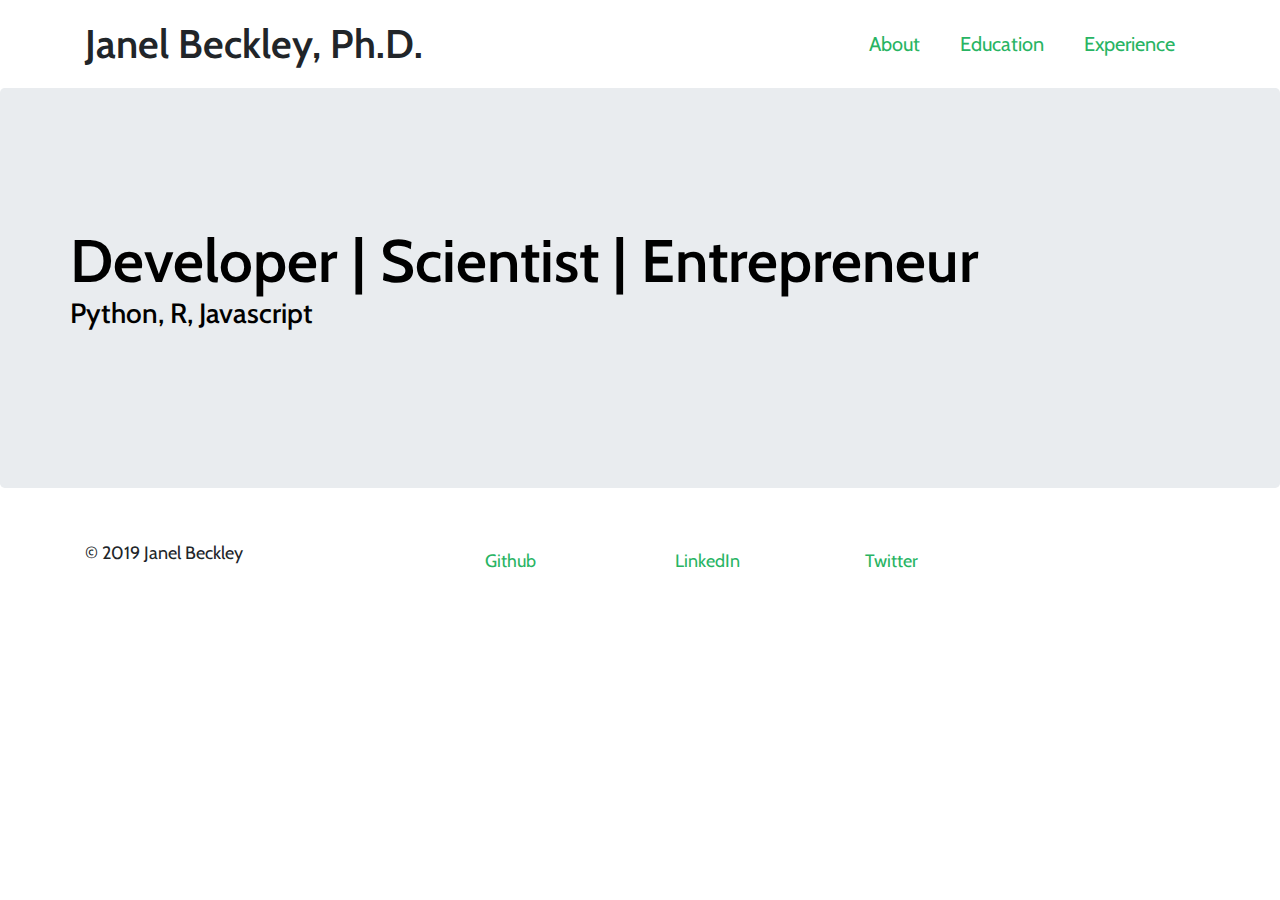
==== index.html @ 6ead153e "portfolio" ====
<!DOCTYPE html>
<html lang="en">
  <head>
    <title>Janel's Portfolio</title>
    <meta charset="utf-8" />
    <link rel="stylesheet" href="https://stackpath.bootstrapcdn.com/bootstrap/4.3.1/css/bootstrap.min.css" integrity="sha384-ggOyR0iXCbMQv3Xipma34MD+dH/1fQ784/j6cY/iJTQUOhcWr7x9JvoRxT2MZw1T" crossorigin="anonymous">
    <link href='https://fonts.googleapis.com/css?family=Cabin:300,400,700' rel='stylesheet' type='text/css'>
    <link href="style.css" type="text/css" rel="stylesheet">
  </head>
  <body>
    <header class = "container">
    <div class="row">
      <h1 class="col-sm-6"> Janel Beckley, Ph.D.
      </h1>
      <nav class="col-sm-6 text-right">
        <a href="about.html">About</a>
        <a href="education.html">Education</a>
        <a href="experience.html">Experience</a>
      </nav>
      </div>
    </header>
    <section class="jumbotron">
    <div class="container">
      <div class="row">
        <h2>Developer | Scientist | Entrepreneur</h2>
        <h3>Python, R, Javascript</h3>
      </div>
      </div>
    </section>
    <footer class="container"> 
      <div class="row">
        <p class="col-sm-4"> &copy; 2019 Janel Beckley         <div class ="col-sm-2">
        <a href="https://github.com/ezmirelda85">Github</a>
        </div>
        <div class ="col-sm-2">
        <a href="https://www.linkedin.com/janelbeckley">LinkedIn</a>
        </div>
        <div class ="col-sm-2">
          <a href="https://twitter.com/ezmirelda85">Twitter</a>
        </div>
        </p>
      </div>
    </footer>
    
  </body>
</html>
---- style.css ----
body {
  font-family: Cabin, sans-serif;
  background-image: url('https://s3.amazonaws.com/codecademy-content/courses/learn-css-selectors-visual-rules/hypnotize_bg.png');
}

header {
  padding: 20px 0;
}

header .row,
footer .row {
  display: flex;
  align-items: center;
}

h1 {
  font-weight: 600;
  margin: 0;
}
h5 {
  font-weight: 600;
  margin: 0;
  text-align: left;
}

nav {
  display: flex;
  justify-content: flex-end;
  font-size: 20px;
  font-weight: 400;
}

a {
  padding: 0 20px;
  margin: 0;
  color: #28B463
}

.jumbotron {
  display: flex;
  align-items: center;
  background-image: url('https://lh3.googleusercontent.com/[base64]s903-no');
  background-size: cover;
  color: #ffffff;
  height: 400px;
}

.jumbotron h2 {
  font-size: 60px;
  font-weight: 600;
  margin: 0;
  color: #000;
}

.jumbotron h3 {
  margin: 0 0 20px;
  color: #000;
}

section .row img {
  margin: 0 0 30px;
  width: 100%;
  overflow: hidden;
}

.col-md-6 {
  margin: 0 0 30px;
}

.btn.btn-primary {
  border-radius: 2px;
  border: 0px;
  color: #fbd1d5;
  background-color: #ffffff;
}

.btn.btn-primary:hover {
  color: #ffffff;
  background-color: #fbd1d5;
}

.btn-secondary {
  background-color: #2a70e0;
  color: #ffffff;
  margin: 0 0 30px;
}

.portrait {
  width:  350px;
  height: 300px;
  overflow: hidden;
}

.languages {
  overflow: hidden;
  max-width: 150px;
  max-height: 125px;
}

figure img {
  width: auto;
  height: auto;
}

figure {
  margin-bottom: 30px;
}

footer {
  font-size: 18px;
  padding: 20px 0;
}

footer .col-sm-8 {
  display: flex;
  justify-content: flex-end;
}

footer ul {
  list-style: none;
}
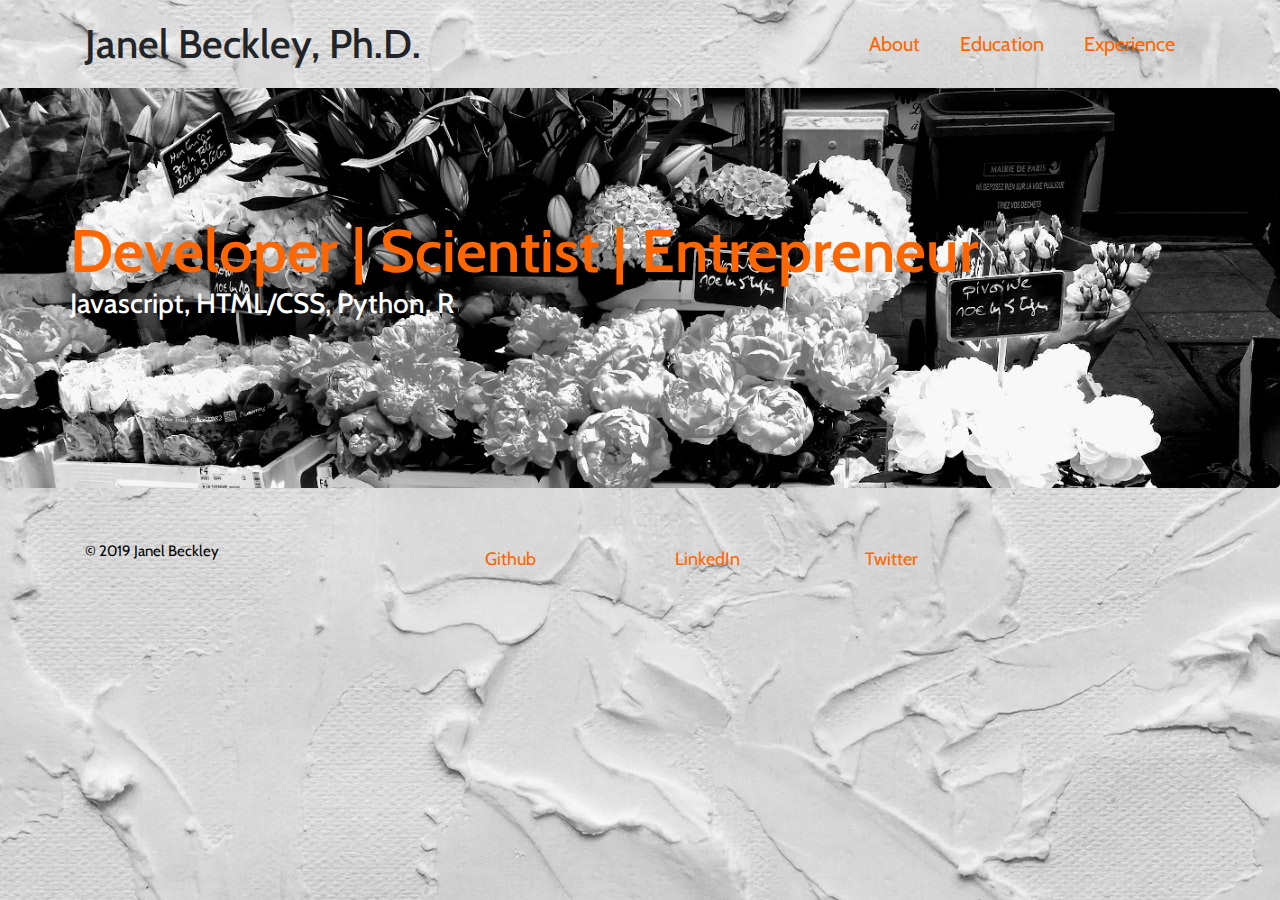
==== commit 2c1bce71: "updated jumbrotron and text color" ====
--- a/index.html
+++ b/index.html
@@ -23,7 +23,7 @@
     <div class="container">
       <div class="row">
         <h2>Developer | Scientist | Entrepreneur</h2>
-        <h3>Python, R, Javascript</h3>
+        <h3> Javascript, HTML/CSS, Python, R</h3>
       </div>
       </div>
     </section>
--- a/style.css
+++ b/style.css
@@ -1,6 +1,6 @@
 body {
   font-family: Cabin, sans-serif;
-  background-image: url('https://s3.amazonaws.com/codecademy-content/courses/learn-css-selectors-visual-rules/hypnotize_bg.png');
+  background-image: url('./images/whitewall.jpg');
 }
 
 header {
@@ -14,7 +14,7 @@
 }
 
 h1 {
-  font-weight: 600;
+  font-weight: 500;
   margin: 0;
 }
 h5 {
@@ -33,13 +33,17 @@
 a {
   padding: 0 20px;
   margin: 0;
-  color: #28B463
+  color: #FF6600
 }
 
+p {
+  color: #000000;
+  font-size: 15px;
+}
 .jumbotron {
   display: flex;
   align-items: center;
-  background-image: url('https://lh3.googleusercontent.com/[base64]s903-no');
+  background-image: url('./images/flowers-jumbotron.jpg');
   background-size: cover;
   color: #ffffff;
   height: 400px;
@@ -49,12 +53,12 @@
   font-size: 60px;
   font-weight: 600;
   margin: 0;
-  color: #000;
+  color: #FF6600;
 }
 
 .jumbotron h3 {
-  margin: 0 0 20px;
-  color: #000;
+  margin: 0 0 40px;
+  color: #FFFFFF;
 }
 
 section .row img {
@@ -75,7 +79,7 @@
 }
 
 .btn.btn-primary:hover {
-  color: #ffffff;
+  color: #FF6600;
   background-color: #fbd1d5;
 }
 
@@ -109,6 +113,7 @@
 footer {
   font-size: 18px;
   padding: 20px 0;
+  color: #FF6600;
 }
 
 footer .col-sm-8 {
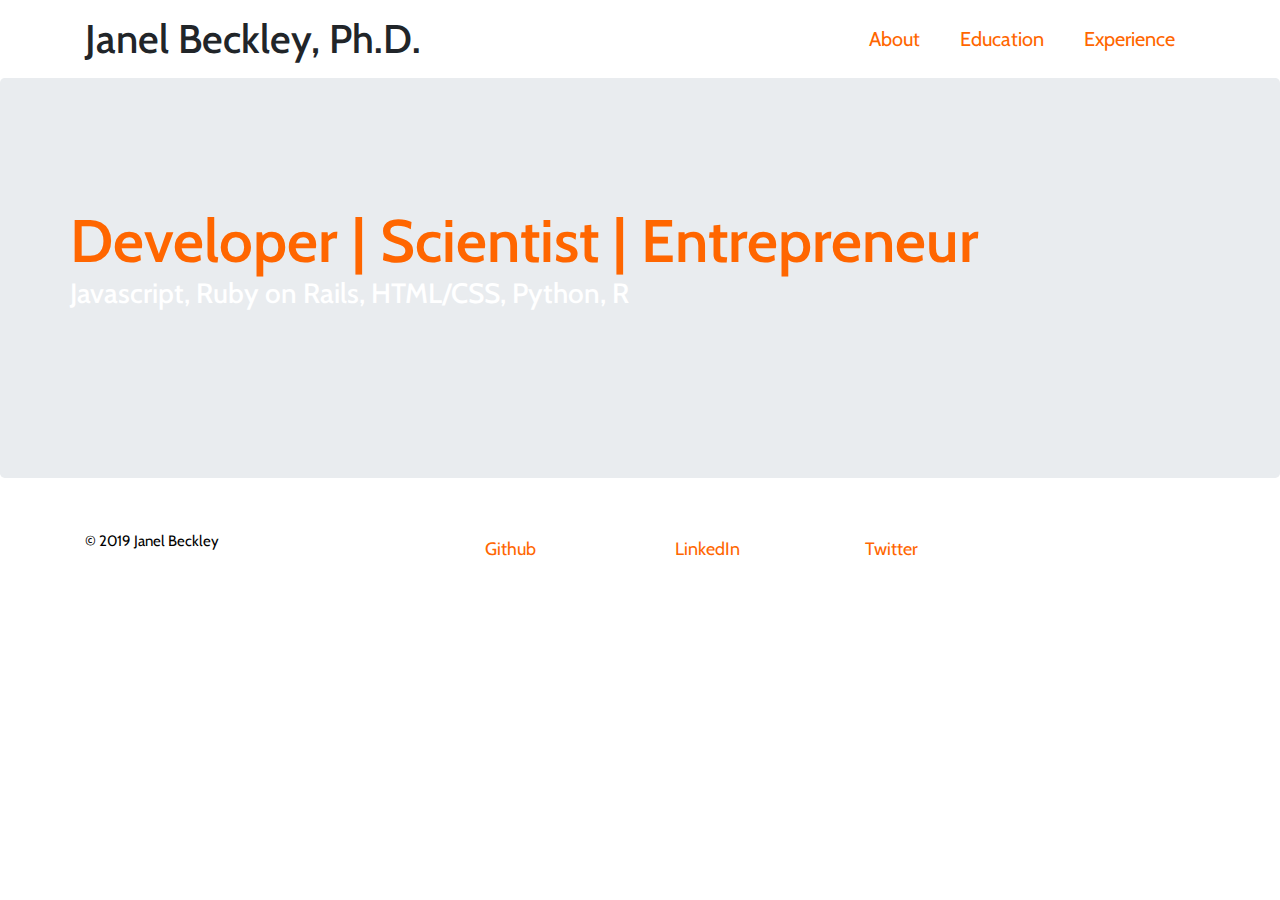
==== commit 5f1e0e32: "Add RoR to home page" ====
--- a/index.html
+++ b/index.html
@@ -23,7 +23,7 @@
     <div class="container">
       <div class="row">
         <h2>Developer | Scientist | Entrepreneur</h2>
-        <h3> Javascript, HTML/CSS, Python, R</h3>
+        <h3> Javascript, Ruby on Rails, HTML/CSS, Python, R</h3>
       </div>
       </div>
     </section>
--- a/style.css
+++ b/style.css
@@ -1,10 +1,10 @@
 body {
   font-family: Cabin, sans-serif;
-  background-image: url('./images/whitewall.jpg');
+  background-image: url('./images/old-white-background.jpg');
 }
 
 header {
-  padding: 20px 0;
+  padding: 15px 0;
 }
 
 header .row,
@@ -17,10 +17,11 @@
   font-weight: 500;
   margin: 0;
 }
+
 h5 {
   font-weight: 600;
-  margin: 0;
-  text-align: left;
+  margin: 20;
+  text-align: center;
 }
 
 nav {
@@ -28,22 +29,35 @@
   justify-content: flex-end;
   font-size: 20px;
   font-weight: 400;
+  color: #FF6600;
 }
 
 a {
   padding: 0 20px;
   margin: 0;
-  color: #FF6600
+  color: #FF6600;
 }
 
 p {
   color: #000000;
   font-size: 15px;
 }
+.banner {
+  display: flex;
+  align-items: center;
+  color: #FF6600;
+  height: 100px; 
+}
+.banner h2 {
+   font-size: 40px;
+  font-weight: 400;
+  margin: 0;
+  color: #FF6600; 
+}
 .jumbotron {
   display: flex;
   align-items: center;
-  background-image: url('./images/flowers-jumbotron.jpg');
+  background-image: url('./images/darkflowers.png');
   background-size: cover;
   color: #ffffff;
   height: 400px;
@@ -62,7 +76,7 @@
 }
 
 section .row img {
-  margin: 0 0 30px;
+  margin: 30px 0 0;
   width: 100%;
   overflow: hidden;
 }
@@ -70,7 +84,9 @@
 .col-md-6 {
   margin: 0 0 30px;
 }
-
+.col-2 {
+  margin: 0 0 30px;
+}
 .btn.btn-primary {
   border-radius: 2px;
   border: 0px;
@@ -95,10 +111,10 @@
   overflow: hidden;
 }
 
-.languages {
+.icons {
   overflow: hidden;
   max-width: 150px;
-  max-height: 125px;
+  max-height: 150px;
 }
 
 figure img {
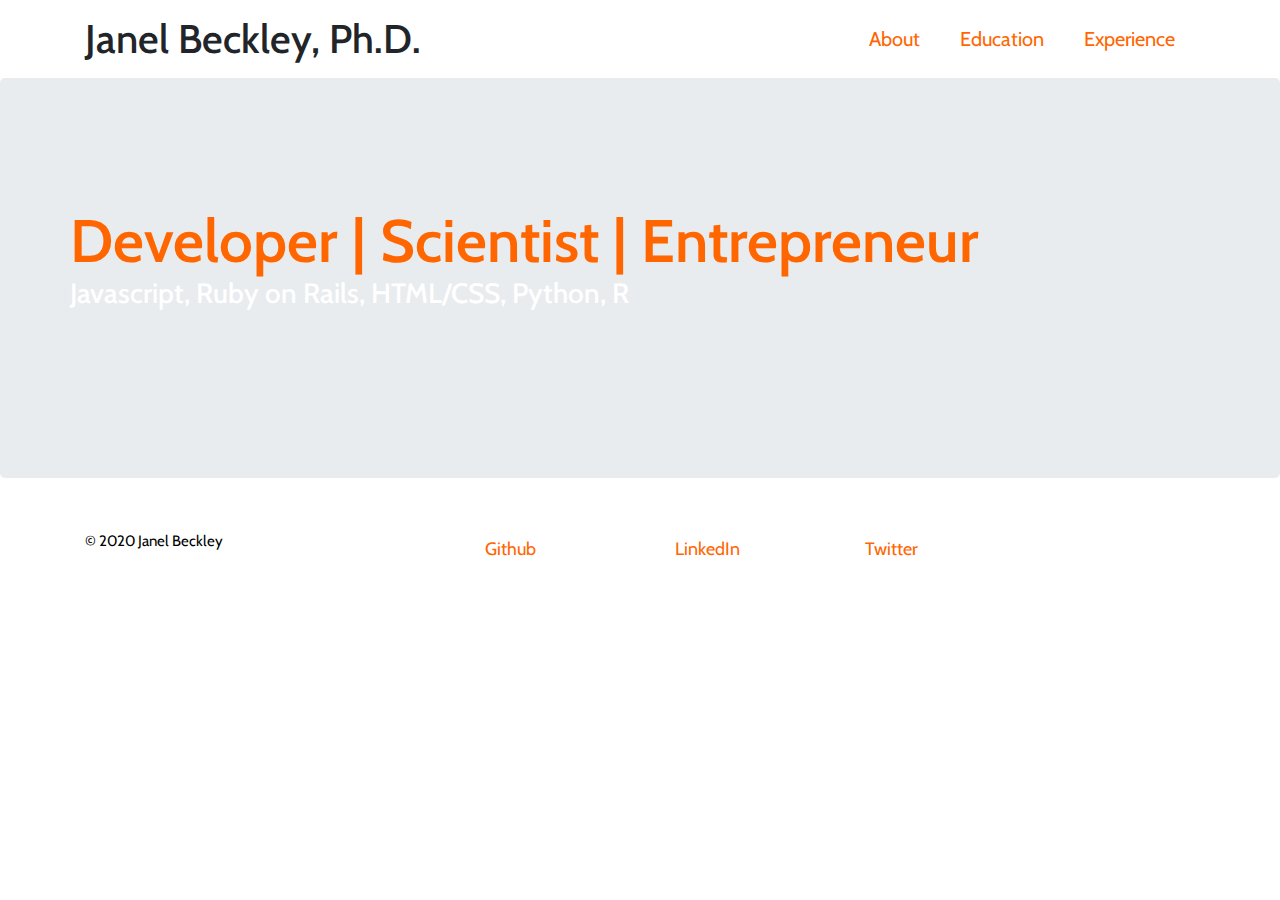
==== commit 02a6137f: "Update index.html" ====
--- a/index.html
+++ b/index.html
@@ -29,7 +29,7 @@
     </section>
     <footer class="container"> 
       <div class="row">
-        <p class="col-sm-4"> &copy; 2019 Janel Beckley         <div class ="col-sm-2">
+        <p class="col-sm-4"> &copy; 2020 Janel Beckley         <div class ="col-sm-2">
         <a href="https://github.com/ezmirelda85">Github</a>
         </div>
         <div class ="col-sm-2">
@@ -43,4 +43,4 @@
     </footer>
     
   </body>
-</html>+</html>
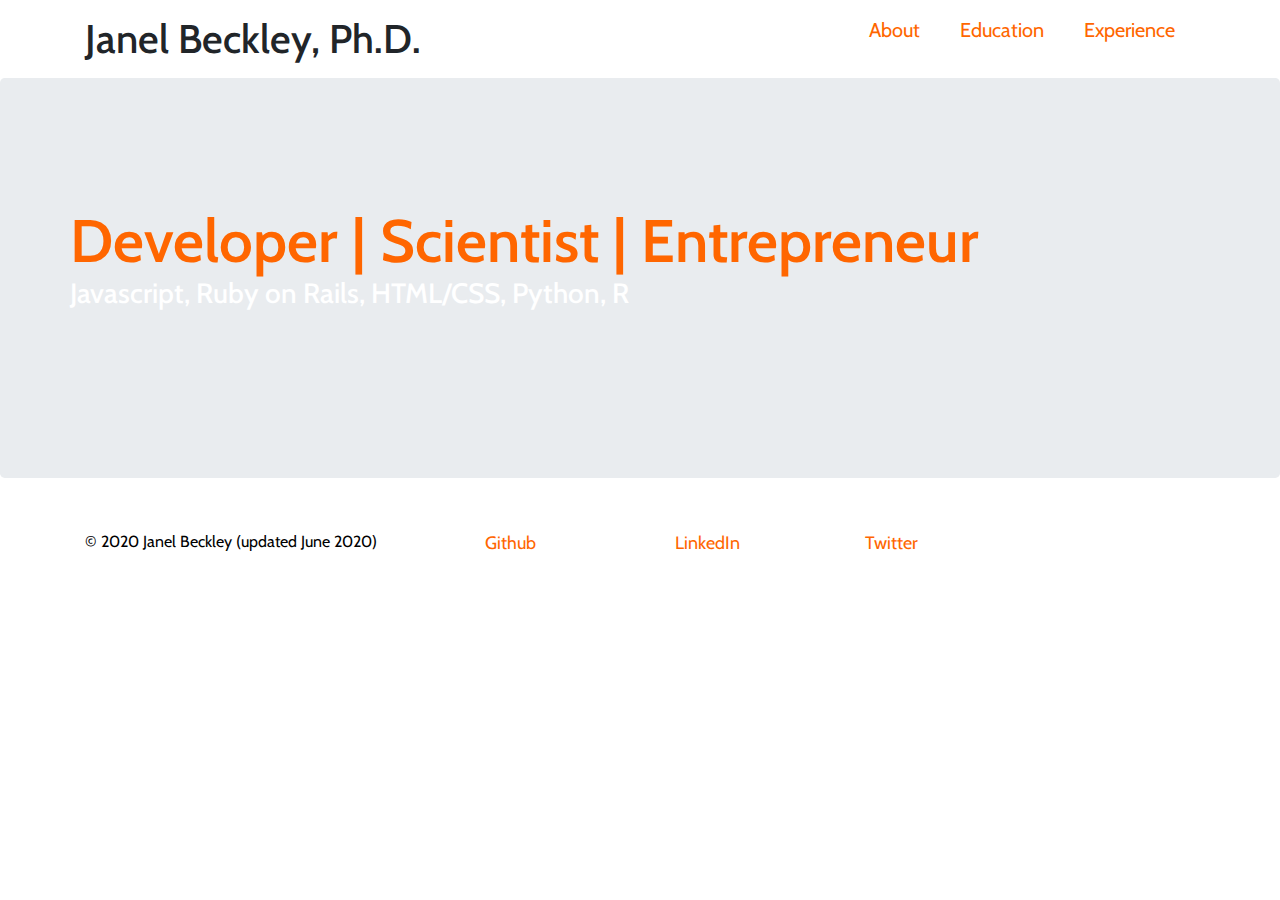
==== commit b8e6efdd: "updates copyright and experience plus add SYOF" ====
--- a/index.html
+++ b/index.html
@@ -29,11 +29,12 @@
     </section>
     <footer class="container"> 
       <div class="row">
-        <p class="col-sm-4"> &copy; 2020 Janel Beckley         <div class ="col-sm-2">
+        <p class="col-sm-4"> &copy; 2020 Janel Beckley (updated June 2020)</p>        
+          <div class ="col-sm-2">
         <a href="https://github.com/ezmirelda85">Github</a>
         </div>
         <div class ="col-sm-2">
-        <a href="https://www.linkedin.com/janelbeckley">LinkedIn</a>
+        <a href="https://www.linkedin.com/in/janelbeckley">LinkedIn</a>
         </div>
         <div class ="col-sm-2">
           <a href="https://twitter.com/ezmirelda85">Twitter</a>
--- a/style.css
+++ b/style.css
@@ -10,7 +10,7 @@
 header .row,
 footer .row {
   display: flex;
-  align-items: center;
+  align-items: normal;
 }
 
 h1 {
@@ -40,7 +40,7 @@
 
 p {
   color: #000000;
-  font-size: 15px;
+  font-size: 16px;
 }
 .banner {
   display: flex;
@@ -76,16 +76,16 @@
 }
 
 section .row img {
-  margin: 30px 0 0;
-  width: 100%;
+  margin: 20px 0 0;
+  width: 75%;
   overflow: hidden;
 }
 
 .col-md-6 {
-  margin: 0 0 30px;
+  margin: 0 0 10px;
 }
 .col-2 {
-  margin: 0 0 30px;
+  margin: 0 0 10px;
 }
 .btn.btn-primary {
   border-radius: 2px;
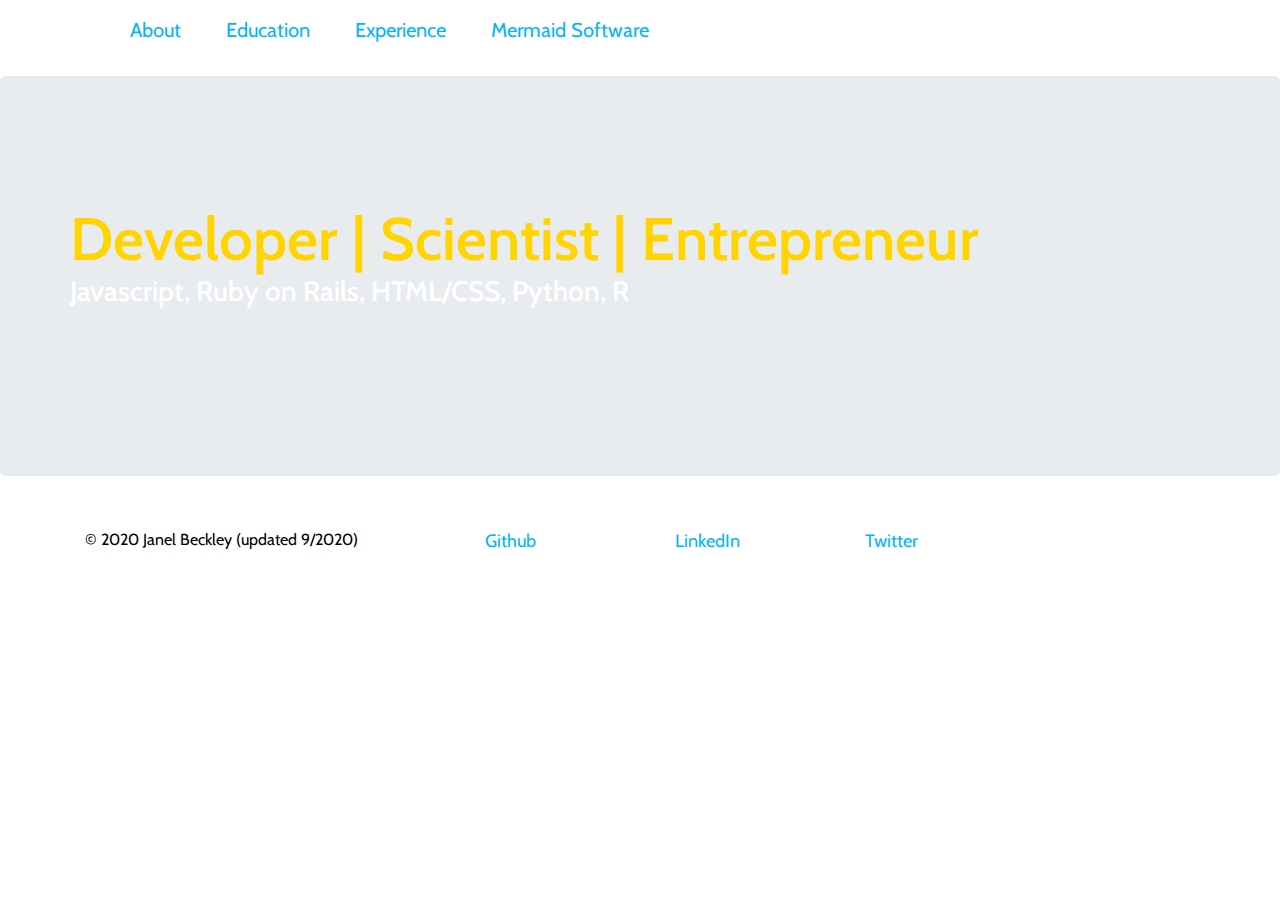
==== commit 9335bb49: "add mermaid and update colors" ====
--- a/index.html
+++ b/index.html
@@ -10,12 +10,13 @@
   <body>
     <header class = "container">
     <div class="row">
-      <h1 class="col-sm-6"> Janel Beckley, Ph.D.
-      </h1>
-      <nav class="col-sm-6 text-right">
-        <a href="about.html">About</a>
-        <a href="education.html">Education</a>
-        <a href="experience.html">Experience</a>
+      <nav class="nav">
+        <ul>
+          <li><a href="about.html">About</a></li>
+          <li><a href="education.html">Education</a></li>
+          <li><a href="experience.html">Experience</a></li>
+          <li><a href="mermaid.html">Mermaid Software</a></li>
+        </ul>
       </nav>
       </div>
     </header>
@@ -29,7 +30,7 @@
     </section>
     <footer class="container"> 
       <div class="row">
-        <p class="col-sm-4"> &copy; 2020 Janel Beckley (updated June 2020)</p>        
+        <p class="col-sm-4"> &copy; 2020 Janel Beckley (updated 9/2020)</p>        
           <div class ="col-sm-2">
         <a href="https://github.com/ezmirelda85">Github</a>
         </div>
--- a/style.css
+++ b/style.css
@@ -29,30 +29,34 @@
   justify-content: flex-end;
   font-size: 20px;
   font-weight: 400;
-  color: #FF6600;
+  color: #00b4ff;
 }
 
 a {
   padding: 0 20px;
   margin: 0;
-  color: #FF6600;
+  color: #00b4ff;
 }
 
 p {
   color: #000000;
   font-size: 16px;
 }
+.portrait {
+  height: 100px;
+  width: 100%;
+}
 .banner {
   display: flex;
   align-items: center;
-  color: #FF6600;
+  color: #00b4ff;
   height: 100px; 
 }
 .banner h2 {
    font-size: 40px;
   font-weight: 400;
   margin: 0;
-  color: #FF6600; 
+  color: #00b4ff; 
 }
 .jumbotron {
   display: flex;
@@ -67,7 +71,7 @@
   font-size: 60px;
   font-weight: 600;
   margin: 0;
-  color: #FF6600;
+  color: #FFd400;
 }
 
 .jumbotron h3 {
@@ -129,7 +133,7 @@
 footer {
   font-size: 18px;
   padding: 20px 0;
-  color: #FF6600;
+  color: #FFd400;
 }
 
 footer .col-sm-8 {
@@ -140,3 +144,6 @@
 footer ul {
   list-style: none;
 }
+li {
+  display: inline;
+}